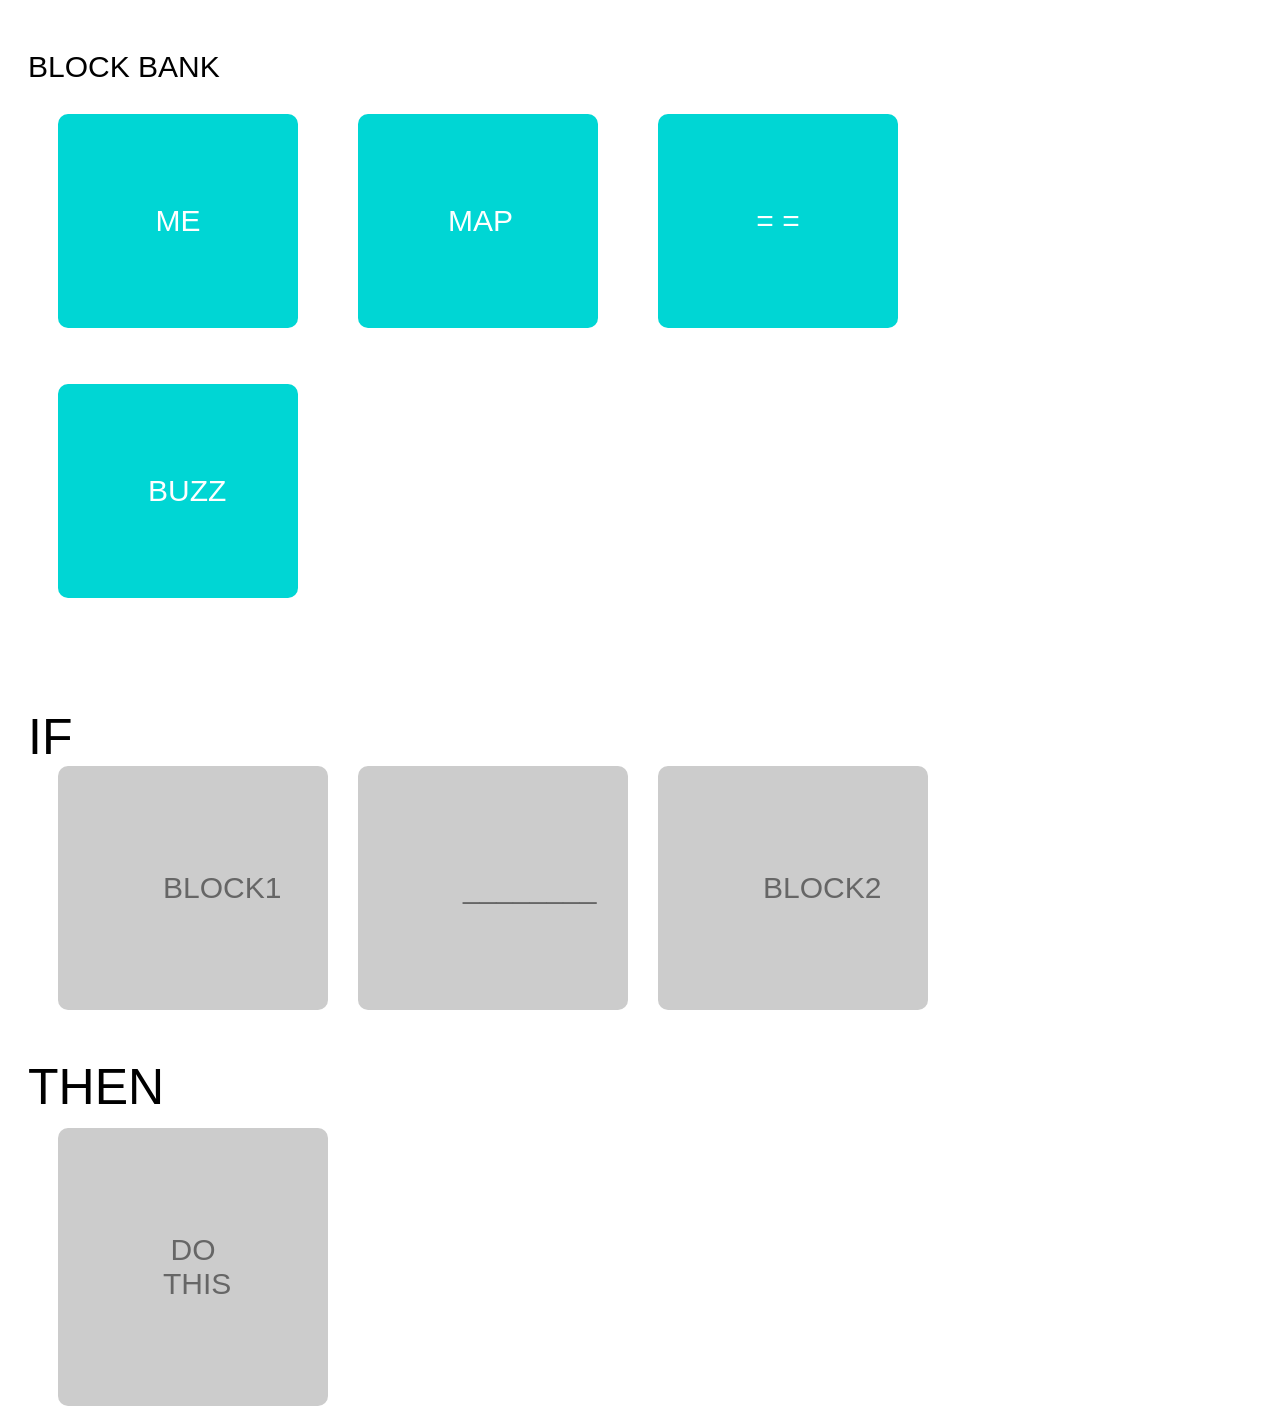
==== index.html @ a44c0cd6 "Created repository Madison added mobile programming app to github" ====
<!DOCTYPE html>
<head>
	<title>Location App Block Coding using Interact</title>
	<script src="/usr/local/lib/node_modules/interact.js/interact.js"></script>
	<script src="app.js"></script>
	<link rel="stylesheet" href="app.css">
</head>

<div class="block-bank-wrapper">
	<div id="block-bank" class="text">BLOCK BANK</div>
	<div id="drag1" class="draggable">ME</div>
	<div id="drag2" class="draggable">MAP</div>
	<div id="drag3" class="draggable">= =</div>
	<div id="drag4" class="draggable">BUZZ</div>
</div>

<div class="dropzone-wrapper">
	<div id="if" class="text">IF</div>
	<div id="block1" class="dropzone">BLOCK1</div>
	<div id="operator" class="dropzone">________</div>
	<div id="block2" class="dropzone">BLOCK2</div>
	<div id="then" class="text">THEN</div>
	<div id="block3" class="dropzone">DO THIS</div>
</div>

</div>
---- app.css ----
/* Referenced interact.js-master/demo/css/dropzones.css */

body {font-family: Helvetica, Arial, sans-serif; font-size: 30px}

div {border-radius: 10px;}

.block-bank-wrapper {
    position: absolute;
    top: 50px;
}

.dropzone-wrapper {
    position: relative;
    top: 700px;
    left: 0;
    right: 0;
}

.dropzone {
    position: absolute;
    z-index: -1;
    width: 60px;
    padding: 3em;
    color: #666;
    text-align: center;
    float: center;
    background: #ccc;
    border: 15px dashed transparent;
}
#block-bank {font-size: 30px; margin-left: 20px;}

#if {font-size: 50px; margin-left: 20px}

#block1 {left: 50px;}

#operator {left: 350px;}

#block2 {left: 650px;}

#then {
    position: absolute;
    top: 350px;
    margin-left: 20px;
    font-size: 50px;
}

#block3 {
    position: absolute;
    top: 420px;
    left: 50px;
}

.dropzone.-drop-possible {
    border-color: #666;
}

.dropzone.-drop-over {
    background: #666;
    color: #fff;
}

.draggable {
    position: absolute;
    width: 60px;
    margin: 1em;
    padding: 3em;
    background-color: #00D6D4;
    color: white;
    text-align: center;
}

#drag1 {margin-left: 50px;}
#drag2 {margin-left: 350px}
#drag3 {margin-left: 650px;}
#drag4 {margin-left: 50px; margin-top: 300px;}

.draggable.-drop-possible {
    background-color: #33D633;
}

.draggable.-drop-over {
    background-color: #CF2261;
}
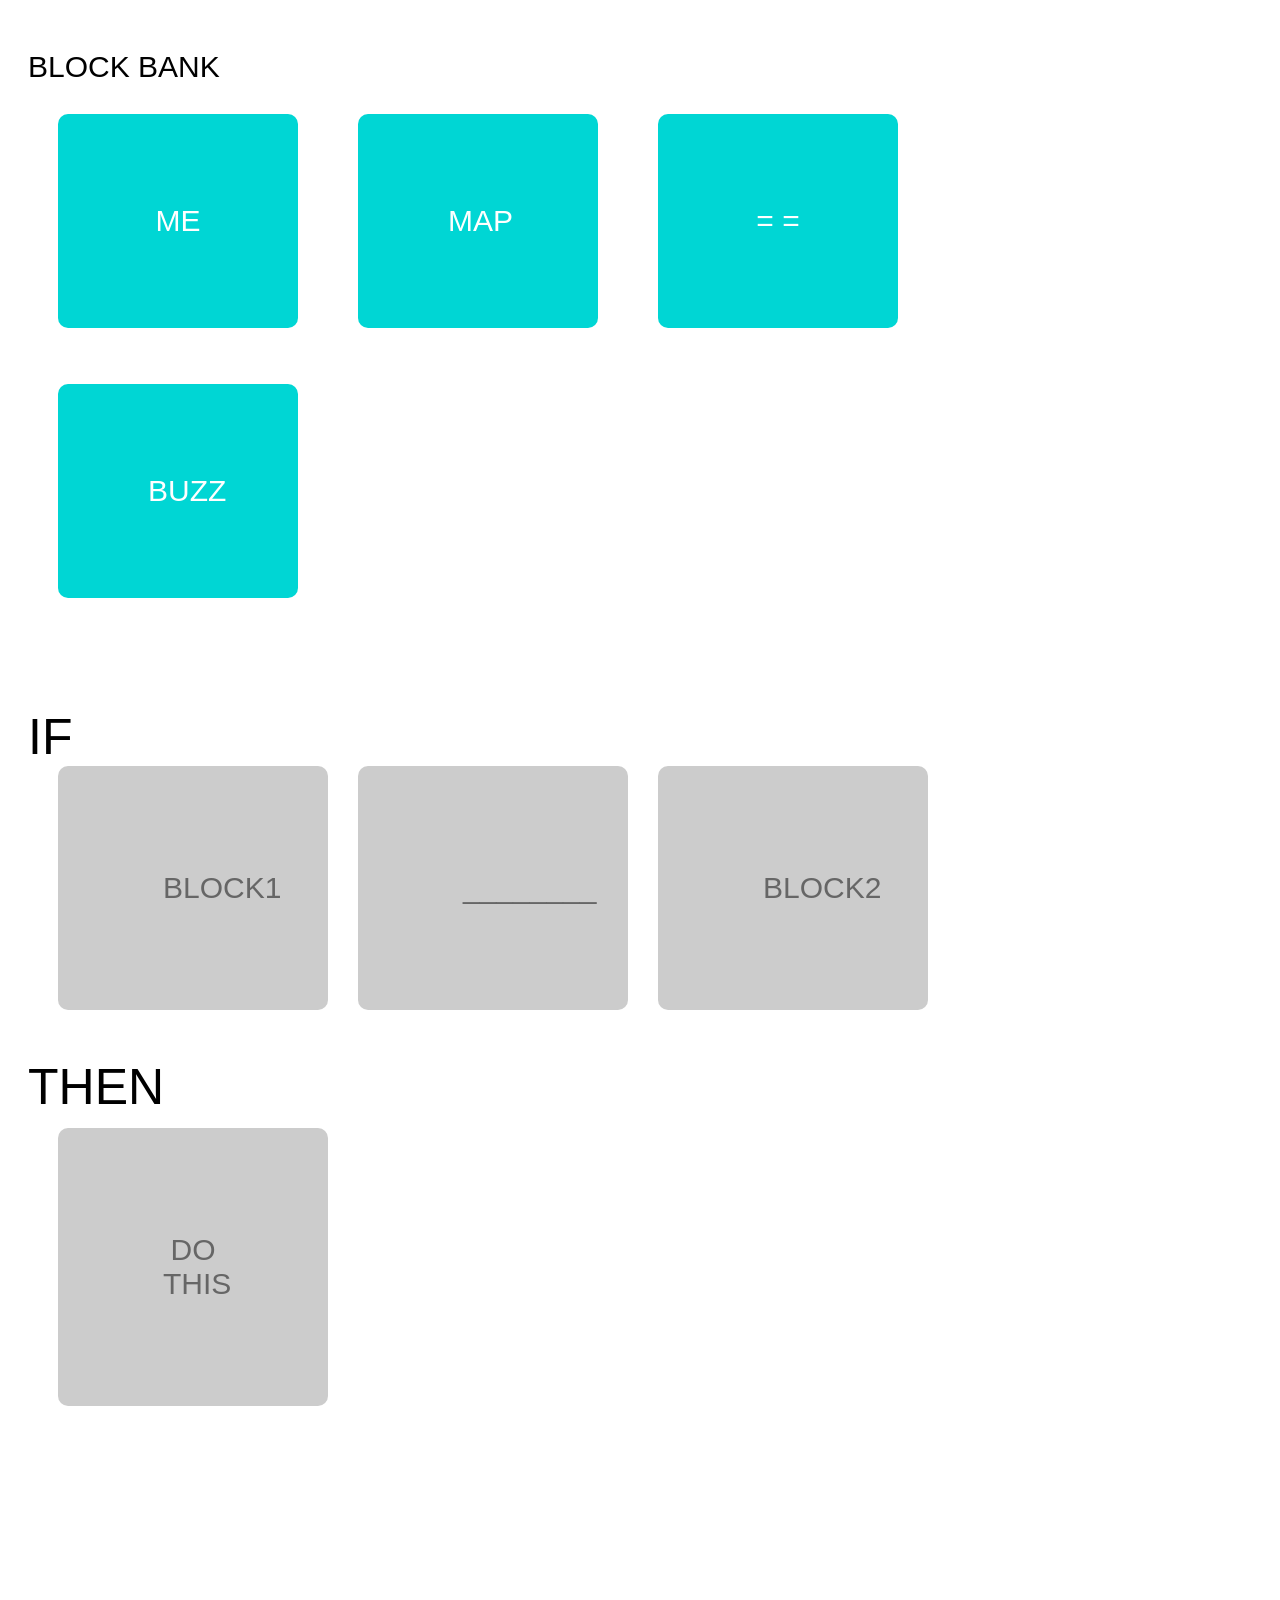
==== commit 42a8c301: "Implemented bounded window Blocks can’t fly off the screen now!" ====
--- a/index.html
+++ b/index.html
@@ -2,6 +2,7 @@
 <head>
 	<title>Location App Block Coding using Interact</title>
 	<script src="/usr/local/lib/node_modules/interact.js/interact.js"></script>
+	<script src="https://ajax.googleapis.com/ajax/libs/jquery/2.1.3/jquery.min.js"></script>
 	<script src="app.js"></script>
 	<link rel="stylesheet" href="app.css">
 </head>
@@ -21,6 +22,4 @@
 	<div id="block2" class="dropzone">BLOCK2</div>
 	<div id="then" class="text">THEN</div>
 	<div id="block3" class="dropzone">DO THIS</div>
-</div>
-
 </div>
--- a/app.css
+++ b/app.css
@@ -1,6 +1,11 @@
 /* Referenced interact.js-master/demo/css/dropzones.css */
 
-body {font-family: Helvetica, Arial, sans-serif; font-size: 30px}
+body {
+    font-family: Helvetica, Arial, sans-serif;
+    font-size: 30px;
+    width: 970px;
+    height: 1730px;
+}
 
 div {border-radius: 10px;}
 
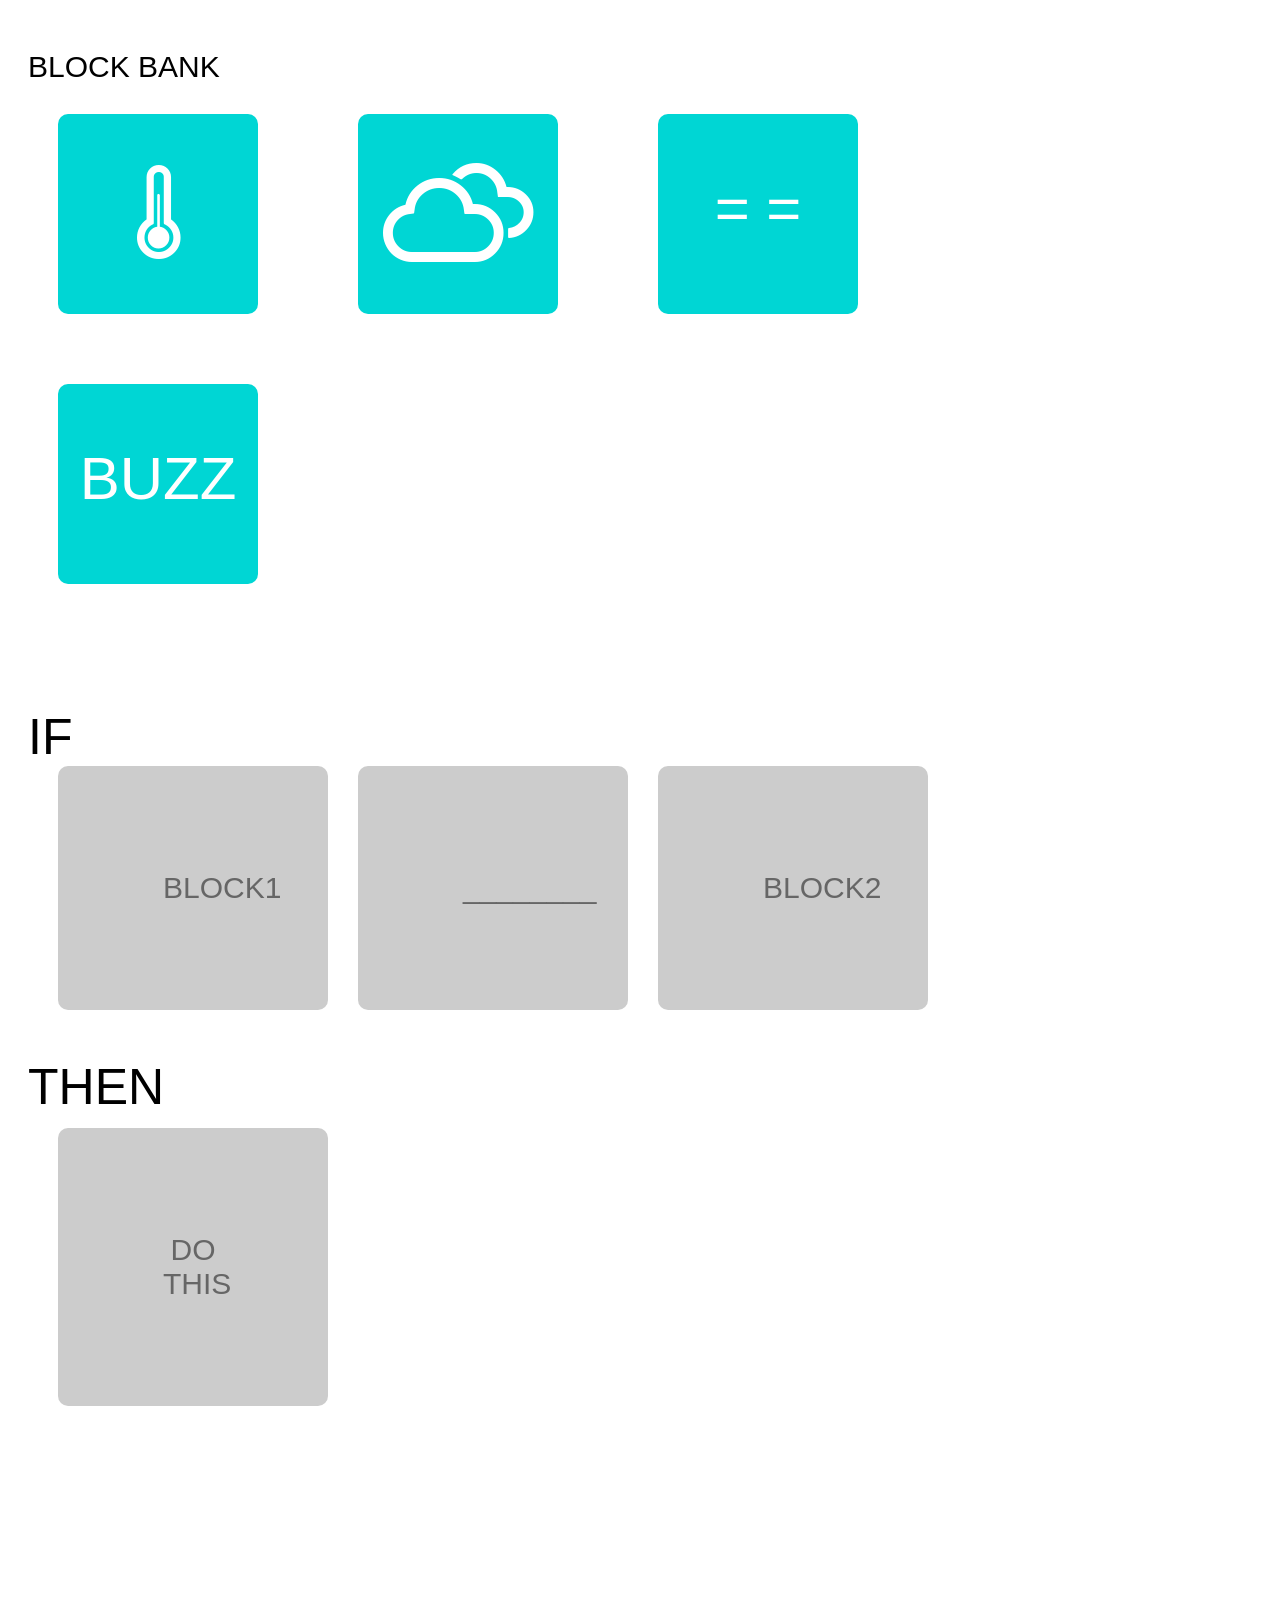
==== commit 30b3a144: "Weather feature added" ====
--- a/index.html
+++ b/index.html
@@ -1,18 +1,25 @@
 <!DOCTYPE html>
 <head>
 	<title>Location App Block Coding using Interact</title>
-	<script src="/usr/local/lib/node_modules/interact.js/interact.js"></script>
+	<script src="interact.js/interact.js"></script>
 	<script src="https://ajax.googleapis.com/ajax/libs/jquery/2.1.3/jquery.min.js"></script>
-	<script src="app.js"></script>
+<script type="text/javascript" src="https://ajax.googleapis.com/ajax/libs/jquery/1.10.2/jquery.min.js"></script>
+	<link rel="stylesheet" href="weather_icons/css/weather-icons.css">
 	<link rel="stylesheet" href="app.css">
 </head>
 
 <div class="block-bank-wrapper">
 	<div id="block-bank" class="text">BLOCK BANK</div>
-	<div id="drag1" class="draggable">ME</div>
-	<div id="drag2" class="draggable">MAP</div>
-	<div id="drag3" class="draggable">= =</div>
-	<div id="drag4" class="draggable">BUZZ</div>
+	<div id="drag2" class="draggable">
+		<div id = "weather" class="wi wi-cloudy">
+		</div>
+	</div>
+	<div id="drag1" class="draggable">
+		<div id = "weather" class="wi wi-thermometer">
+		</div>
+	</div>
+	<div id="drag3" class="draggable"><p id="equal">= =</p></div>
+	<div id="drag4" class="draggable"><p id="buzz">BUZZ</p></div>
 </div>
 
 <div class="dropzone-wrapper">
@@ -22,4 +29,5 @@
 	<div id="block2" class="dropzone">BLOCK2</div>
 	<div id="then" class="text">THEN</div>
 	<div id="block3" class="dropzone">DO THIS</div>
-</div>+</div>
+<script src="app.js"></script>
--- a/weather_icons/css/weather-icons.css
+++ b/weather_icons/css/weather-icons.css
@@ -0,0 +1,742 @@
+/*!
+ *  Weather Icons 1.3
+ *  Updated November 30th, 2014
+ *  Weather themed icons for Bootstrap
+ *  ------------------------------------------------------------------------------
+* Maintained at http://erikflowers.github.io/weather-icons
+ *  http://twitter.com/Erik_UX
+ *
+ *  License
+ *  ------------------------------------------------------------------------------
+ *  - Fpmt licensed under SIL OFL 1.1 -
+ *    http://scripts.sil.org/OFL
+ *  - CSS and LESS are licensed under MIT License -
+ *    http://opensource.org/licenses/mit-license.html
+ *  - Documentation licensed under CC BY 3.0 -
+ *    http://creativecommons.org/licenses/by/3.0/
+ *  - Inspired by and works great as a companion with Font Awesome
+ *    "Font Awesome by Dave Gandy - http://fontawesome.io"
+ *
+ *  Weather Icons Bootstrap Package Author - Erik Flowers - erik@helloerik.com
+ *  ------------------------------------------------------------------------------
+ *  Email: erik@helloerik.com
+ *  Twitter: http://twitter.com/Erik_UX
+ */
+@font-face {
+  font-family: 'weathericons';
+  src: url('../font/weathericons-regular-webfont.eot');
+  src: url('../font/weathericons-regular-webfont.eot?#iefix') format('embedded-opentype'), url('../font/weathericons-regular-webfont.woff') format('woff'), url('../font/weathericons-regular-webfont.ttf') format('truetype'), url('../font/weathericons-regular-webfont.svg#weathericons-regular-webfontRg') format('svg');
+  font-weight: normal;
+  font-style: normal;
+}
+.wi {
+  display: inline-block;
+  font-family: 'weathericons';
+  font-style: normal;
+  font-weight: normal;
+  line-height: 1;
+  -webkit-font-smoothing: antialiased;
+  -moz-osx-font-smoothing: grayscale;
+}
+.wi-day-cloudy-gusts:before {
+  content: "\f000";
+}
+.wi-day-cloudy-windy:before {
+  content: "\f001";
+}
+.wi-day-cloudy:before {
+  content: "\f002";
+}
+.wi-day-fog:before {
+  content: "\f003";
+}
+.wi-day-hail:before {
+  content: "\f004";
+}
+.wi-day-lightning:before {
+  content: "\f005";
+}
+.wi-day-rain-mix:before {
+  content: "\f006";
+}
+.wi-day-rain-wind:before {
+  content: "\f007";
+}
+.wi-day-rain:before {
+  content: "\f008";
+}
+.wi-day-showers:before {
+  content: "\f009";
+}
+.wi-day-snow:before {
+  content: "\f00a";
+}
+.wi-day-sprinkle:before {
+  content: "\f00b";
+}
+.wi-day-sunny-overcast:before {
+  content: "\f00c";
+}
+.wi-day-sunny:before {
+  content: "\f00d";
+}
+.wi-day-storm-showers:before {
+  content: "\f00e";
+}
+.wi-day-thunderstorm:before {
+  content: "\f010";
+}
+.wi-cloudy-gusts:before {
+  content: "\f011";
+}
+.wi-cloudy-windy:before {
+  content: "\f012";
+}
+.wi-cloudy:before {
+  content: "\f013";
+}
+.wi-fog:before {
+  content: "\f014";
+}
+.wi-hail:before {
+  content: "\f015";
+}
+.wi-lightning:before {
+  content: "\f016";
+}
+.wi-rain-mix:before {
+  content: "\f017";
+}
+.wi-rain-wind:before {
+  content: "\f018";
+}
+.wi-rain:before {
+  content: "\f019";
+}
+.wi-showers:before {
+  content: "\f01a";
+}
+.wi-snow:before {
+  content: "\f01b";
+}
+.wi-sprinkle:before {
+  content: "\f01c";
+}
+.wi-storm-showers:before {
+  content: "\f01d";
+}
+.wi-thunderstorm:before {
+  content: "\f01e";
+}
+.wi-windy:before {
+  content: "\f021";
+}
+.wi-night-alt-cloudy-gusts:before {
+  content: "\f022";
+}
+.wi-night-alt-cloudy-windy:before {
+  content: "\f023";
+}
+.wi-night-alt-hail:before {
+  content: "\f024";
+}
+.wi-night-alt-lightning:before {
+  content: "\f025";
+}
+.wi-night-alt-rain-mix:before {
+  content: "\f026";
+}
+.wi-night-alt-rain-wind:before {
+  content: "\f027";
+}
+.wi-night-alt-rain:before {
+  content: "\f028";
+}
+.wi-night-alt-showers:before {
+  content: "\f029";
+}
+.wi-night-alt-snow:before {
+  content: "\f02a";
+}
+.wi-night-alt-sprinkle:before {
+  content: "\f02b";
+}
+.wi-night-alt-storm-showers:before {
+  content: "\f02c";
+}
+.wi-night-alt-thunderstorm:before {
+  content: "\f02d";
+}
+.wi-night-clear:before {
+  content: "\f02e";
+}
+.wi-night-cloudy-gusts:before {
+  content: "\f02f";
+}
+.wi-night-cloudy-windy:before {
+  content: "\f030";
+}
+.wi-night-cloudy:before {
+  content: "\f031";
+}
+.wi-night-hail:before {
+  content: "\f032";
+}
+.wi-night-lightning:before {
+  content: "\f033";
+}
+.wi-night-rain-mix:before {
+  content: "\f034";
+}
+.wi-night-rain-wind:before {
+  content: "\f035";
+}
+.wi-night-rain:before {
+  content: "\f036";
+}
+.wi-night-showers:before {
+  content: "\f037";
+}
+.wi-night-snow:before {
+  content: "\f038";
+}
+.wi-night-sprinkle:before {
+  content: "\f039";
+}
+.wi-night-storm-showers:before {
+  content: "\f03a";
+}
+.wi-night-thunderstorm:before {
+  content: "\f03b";
+}
+.wi-celsius:before {
+  content: "\f03c";
+}
+.wi-cloud-down:before {
+  content: "\f03d";
+}
+.wi-cloud-refresh:before {
+  content: "\f03e";
+}
+.wi-cloud-up:before {
+  content: "\f040";
+}
+.wi-cloud:before {
+  content: "\f041";
+}
+.wi-degrees:before {
+  content: "\f042";
+}
+.wi-down-left:before {
+  content: "\f043";
+}
+.wi-down:before {
+  content: "\f044";
+}
+.wi-fahrenheit:before {
+  content: "\f045";
+}
+.wi-horizon-alt:before {
+  content: "\f046";
+}
+.wi-horizon:before {
+  content: "\f047";
+}
+.wi-left:before {
+  content: "\f048";
+}
+.wi-lightning:before {
+  content: "\f016";
+}
+.wi-night-fog:before {
+  content: "\f04a";
+}
+.wi-refresh-alt:before {
+  content: "\f04b";
+}
+.wi-refresh:before {
+  content: "\f04c";
+}
+.wi-right:before {
+  content: "\f04d";
+}
+.wi-sprinkles:before {
+  content: "\f04e";
+}
+.wi-strong-wind:before {
+  content: "\f050";
+}
+.wi-sunrise:before {
+  content: "\f051";
+}
+.wi-sunset:before {
+  content: "\f052";
+}
+.wi-thermometer-exterior:before {
+  content: "\f053";
+}
+.wi-thermometer-internal:before {
+  content: "\f054";
+}
+.wi-thermometer:before {
+  content: "\f055";
+}
+.wi-tornado:before {
+  content: "\f056";
+}
+.wi-up-right:before {
+  content: "\f057";
+}
+.wi-up:before {
+  content: "\f058";
+}
+.wi-wind-west:before {
+  content: "\f059";
+}
+.wi-wind-south-west:before {
+  content: "\f05a";
+}
+.wi-wind-south-east:before {
+  content: "\f05b";
+}
+.wi-wind-south:before {
+  content: "\f05c";
+}
+.wi-wind-north-west:before {
+  content: "\f05d";
+}
+.wi-wind-north-east:before {
+  content: "\f05e";
+}
+.wi-wind-north:before {
+  content: "\f060";
+}
+.wi-wind-east:before {
+  content: "\f061";
+}
+.wi-smoke:before {
+  content: "\f062";
+}
+.wi-dust:before {
+  content: "\f063";
+}
+.wi-snow-wind:before {
+  content: "\f064";
+}
+.wi-day-snow-wind:before {
+  content: "\f065";
+}
+.wi-night-snow-wind:before {
+  content: "\f066";
+}
+.wi-night-alt-snow-wind:before {
+  content: "\f067";
+}
+.wi-day-sleet-storm:before {
+  content: "\f068";
+}
+.wi-night-sleet-storm:before {
+  content: "\f069";
+}
+.wi-night-alt-sleet-storm:before {
+  content: "\f06a";
+}
+.wi-day-snow-thunderstorm:before {
+  content: "\f06b";
+}
+.wi-night-snow-thunderstorm:before {
+  content: "\f06c";
+}
+.wi-night-alt-snow-thunderstorm:before {
+  content: "\f06d";
+}
+.wi-solar-eclipse:before {
+  content: "\f06e";
+}
+.wi-lunar-eclipse:before {
+  content: "\f070";
+}
+.wi-meteor:before {
+  content: "\f071";
+}
+.wi-hot:before {
+  content: "\f072";
+}
+.wi-hurricane:before {
+  content: "\f073";
+}
+.wi-smog:before {
+  content: "\f074";
+}
+.wi-alien:before {
+  content: "\f075";
+}
+.wi-snowflake-cold:before {
+  content: "\f076";
+}
+.wi-stars:before {
+  content: "\f077";
+}
+.wi-night-partly-cloudy:before {
+  content: "\f083";
+}
+.wi-umbrella:before {
+  content: "\f084";
+}
+.wi-day-windy:before {
+  content: "\f085";
+}
+.wi-night-alt-cloudy:before {
+  content: "\f086";
+}
+.wi-up-left:before {
+  content: "\f087";
+}
+.wi-down-right:before {
+  content: "\f088";
+}
+.wi-time-12:before {
+  content: "\f089";
+}
+.wi-time-1:before {
+  content: "\f08a";
+}
+.wi-time-2:before {
+  content: "\f08b";
+}
+.wi-time-3:before {
+  content: "\f08c";
+}
+.wi-time-4:before {
+  content: "\f08d";
+}
+.wi-time-5:before {
+  content: "\f08e";
+}
+.wi-time-6:before {
+  content: "\f08f";
+}
+.wi-time-7:before {
+  content: "\f090";
+}
+.wi-time-8:before {
+  content: "\f091";
+}
+.wi-time-9:before {
+  content: "\f092";
+}
+.wi-time-10:before {
+  content: "\f093";
+}
+.wi-time-11:before {
+  content: "\f094";
+}
+.wi-day-sleet:before {
+  content: "\f0b2";
+}
+.wi-night-sleet:before {
+  content: "\f0b3";
+}
+.wi-night-alt-sleet:before {
+  content: "\f0b4";
+}
+.wi-sleet:before {
+  content: "\f0b5";
+}
+.wi-day-haze:before {
+  content: "\f0b6";
+}
+.wi-beafort-0:before {
+  content: "\f0b7";
+}
+.wi-beafort-1:before {
+  content: "\f0b8";
+}
+.wi-beafort-2:before {
+  content: "\f0b9";
+}
+.wi-beafort-3:before {
+  content: "\f0ba";
+}
+.wi-beafort-4:before {
+  content: "\f0bb";
+}
+.wi-beafort-5:before {
+  content: "\f0bc";
+}
+.wi-beafort-6:before {
+  content: "\f0bd";
+}
+.wi-beafort-7:before {
+  content: "\f0be";
+}
+.wi-beafort-8:before {
+  content: "\f0bf";
+}
+.wi-beafort-9:before {
+  content: "\f0c0";
+}
+.wi-beafort-10:before {
+  content: "\f0c1";
+}
+.wi-beafort-11:before {
+  content: "\f0c2";
+}
+.wi-beafort-12:before {
+  content: "\f0c3";
+}
+.wi-wind-default:before {
+  content: "\f0b1";
+}
+.wi-wind-default._0-deg {
+  -webkit-transform: rotate(0deg);
+  -moz-transform: rotate(0deg);
+  -ms-transform: rotate(0deg);
+  -o-transform: rotate(0deg);
+  transform: rotate(0deg);
+}
+.wi-wind-default._15-deg {
+  -webkit-transform: rotate(15deg);
+  -moz-transform: rotate(15deg);
+  -ms-transform: rotate(15deg);
+  -o-transform: rotate(15deg);
+  transform: rotate(15deg);
+}
+.wi-wind-default._30-deg {
+  -webkit-transform: rotate(30deg);
+  -moz-transform: rotate(30deg);
+  -ms-transform: rotate(30deg);
+  -o-transform: rotate(30deg);
+  transform: rotate(30deg);
+}
+.wi-wind-default._45-deg {
+  -webkit-transform: rotate(45deg);
+  -moz-transform: rotate(45deg);
+  -ms-transform: rotate(45deg);
+  -o-transform: rotate(45deg);
+  transform: rotate(45deg);
+}
+.wi-wind-default._60-deg {
+  -webkit-transform: rotate(60deg);
+  -moz-transform: rotate(60deg);
+  -ms-transform: rotate(60deg);
+  -o-transform: rotate(60deg);
+  transform: rotate(60deg);
+}
+.wi-wind-default._75-deg {
+  -webkit-transform: rotate(75deg);
+  -moz-transform: rotate(75deg);
+  -ms-transform: rotate(75deg);
+  -o-transform: rotate(75deg);
+  transform: rotate(75deg);
+}
+.wi-wind-default._90-deg {
+  -webkit-transform: rotate(90deg);
+  -moz-transform: rotate(90deg);
+  -ms-transform: rotate(90deg);
+  -o-transform: rotate(90deg);
+  transform: rotate(90deg);
+}
+.wi-wind-default._105-deg {
+  -webkit-transform: rotate(105deg);
+  -moz-transform: rotate(105deg);
+  -ms-transform: rotate(105deg);
+  -o-transform: rotate(105deg);
+  transform: rotate(105deg);
+}
+.wi-wind-default._120-deg {
+  -webkit-transform: rotate(120deg);
+  -moz-transform: rotate(120deg);
+  -ms-transform: rotate(120deg);
+  -o-transform: rotate(120deg);
+  transform: rotate(120deg);
+}
+.wi-wind-default._135-deg {
+  -webkit-transform: rotate(135deg);
+  -moz-transform: rotate(135deg);
+  -ms-transform: rotate(135deg);
+  -o-transform: rotate(135deg);
+  transform: rotate(135deg);
+}
+.wi-wind-default._150-deg {
+  -webkit-transform: rotate(150deg);
+  -moz-transform: rotate(150deg);
+  -ms-transform: rotate(150deg);
+  -o-transform: rotate(150deg);
+  transform: rotate(150deg);
+}
+.wi-wind-default._165-deg {
+  -webkit-transform: rotate(165deg);
+  -moz-transform: rotate(165deg);
+  -ms-transform: rotate(165deg);
+  -o-transform: rotate(165deg);
+  transform: rotate(165deg);
+}
+.wi-wind-default._180-deg {
+  -webkit-transform: rotate(180deg);
+  -moz-transform: rotate(180deg);
+  -ms-transform: rotate(180deg);
+  -o-transform: rotate(180deg);
+  transform: rotate(180deg);
+}
+.wi-wind-default._195-deg {
+  -webkit-transform: rotate(195deg);
+  -moz-transform: rotate(195deg);
+  -ms-transform: rotate(195deg);
+  -o-transform: rotate(195deg);
+  transform: rotate(195deg);
+}
+.wi-wind-default._210-deg {
+  -webkit-transform: rotate(210deg);
+  -moz-transform: rotate(210deg);
+  -ms-transform: rotate(210deg);
+  -o-transform: rotate(210deg);
+  transform: rotate(210deg);
+}
+.wi-wind-default._225-deg {
+  -webkit-transform: rotate(225deg);
+  -moz-transform: rotate(225deg);
+  -ms-transform: rotate(225deg);
+  -o-transform: rotate(225deg);
+  transform: rotate(225deg);
+}
+.wi-wind-default._240-deg {
+  -webkit-transform: rotate(240deg);
+  -moz-transform: rotate(240deg);
+  -ms-transform: rotate(240deg);
+  -o-transform: rotate(240deg);
+  transform: rotate(240deg);
+}
+.wi-wind-default._255-deg {
+  -webkit-transform: rotate(255deg);
+  -moz-transform: rotate(255deg);
+  -ms-transform: rotate(255deg);
+  -o-transform: rotate(255deg);
+  transform: rotate(255deg);
+}
+.wi-wind-default._270-deg {
+  -webkit-transform: rotate(270deg);
+  -moz-transform: rotate(270deg);
+  -ms-transform: rotate(270deg);
+  -o-transform: rotate(270deg);
+  transform: rotate(270deg);
+}
+.wi-wind-default._285-deg {
+  -webkit-transform: rotate(295deg);
+  -moz-transform: rotate(295deg);
+  -ms-transform: rotate(295deg);
+  -o-transform: rotate(295deg);
+  transform: rotate(295deg);
+}
+.wi-wind-default._300-deg {
+  -webkit-transform: rotate(300deg);
+  -moz-transform: rotate(300deg);
+  -ms-transform: rotate(300deg);
+  -o-transform: rotate(300deg);
+  transform: rotate(300deg);
+}
+.wi-wind-default._315-deg {
+  -webkit-transform: rotate(315deg);
+  -moz-transform: rotate(315deg);
+  -ms-transform: rotate(315deg);
+  -o-transform: rotate(315deg);
+  transform: rotate(315deg);
+}
+.wi-wind-default._330-deg {
+  -webkit-transform: rotate(330deg);
+  -moz-transform: rotate(330deg);
+  -ms-transform: rotate(330deg);
+  -o-transform: rotate(330deg);
+  transform: rotate(330deg);
+}
+.wi-wind-default._345-deg {
+  -webkit-transform: rotate(345deg);
+  -moz-transform: rotate(345deg);
+  -ms-transform: rotate(345deg);
+  -o-transform: rotate(345deg);
+  transform: rotate(345deg);
+}
+.wi-moon-new:before {
+  content: "\f095";
+}
+.wi-moon-waxing-cresent-1:before {
+  content: "\f096";
+}
+.wi-moon-waxing-cresent-2:before {
+  content: "\f097";
+}
+.wi-moon-waxing-cresent-3:before {
+  content: "\f098";
+}
+.wi-moon-waxing-cresent-4:before {
+  content: "\f099";
+}
+.wi-moon-waxing-cresent-5:before {
+  content: "\f09a";
+}
+.wi-moon-waxing-cresent-6:before {
+  content: "\f09b";
+}
+.wi-moon-first-quarter:before {
+  content: "\f09c";
+}
+.wi-moon-waxing-gibbous-1:before {
+  content: "\f09d";
+}
+.wi-moon-waxing-gibbous-2:before {
+  content: "\f09e";
+}
+.wi-moon-waxing-gibbous-3:before {
+  content: "\f09f";
+}
+.wi-moon-waxing-gibbous-4:before {
+  content: "\f0a0";
+}
+.wi-moon-waxing-gibbous-5:before {
+  content: "\f0a1";
+}
+.wi-moon-waxing-gibbous-6:before {
+  content: "\f0a2";
+}
+.wi-moon-full:before {
+  content: "\f0a3";
+}
+.wi-moon-waning-gibbous-1:before {
+  content: "\f0a4";
+}
+.wi-moon-waning-gibbous-2:before {
+  content: "\f0a5";
+}
+.wi-moon-waning-gibbous-3:before {
+  content: "\f0a6";
+}
+.wi-moon-waning-gibbous-4:before {
+  content: "\f0a7";
+}
+.wi-moon-waning-gibbous-5:before {
+  content: "\f0a8";
+}
+.wi-moon-waning-gibbous-6:before {
+  content: "\f0a9";
+}
+.wi-moon-3rd-quarter:before {
+  content: "\f0aa";
+}
+.wi-moon-waning-crescent-1:before {
+  content: "\f0ab";
+}
+.wi-moon-waning-crescent-2:before {
+  content: "\f0ac";
+}
+.wi-moon-waning-crescent-3:before {
+  content: "\f0ad";
+}
+.wi-moon-waning-crescent-4:before {
+  content: "\f0ae";
+}
+.wi-moon-waning-crescent-5:before {
+  content: "\f0af";
+}
+.wi-moon-waning-crescent-6:before {
+  content: "\f0b0";
+}
--- a/app.css
+++ b/app.css
@@ -66,9 +66,9 @@
 
 .draggable {
     position: absolute;
-    width: 60px;
+    width: 200px;
+    height: 200px;
     margin: 1em;
-    padding: 3em;
     background-color: #00D6D4;
     color: white;
     text-align: center;
@@ -86,3 +86,17 @@
 .draggable.-drop-over {
     background-color: #CF2261;
 }
+
+
+.wi {
+    margin-top: 35px;
+    font-size: 130px;
+    text-align: center;
+    vertical-align: center;
+}
+
+#equal, #buzz {
+    font-size: 60px;
+}
+
+
